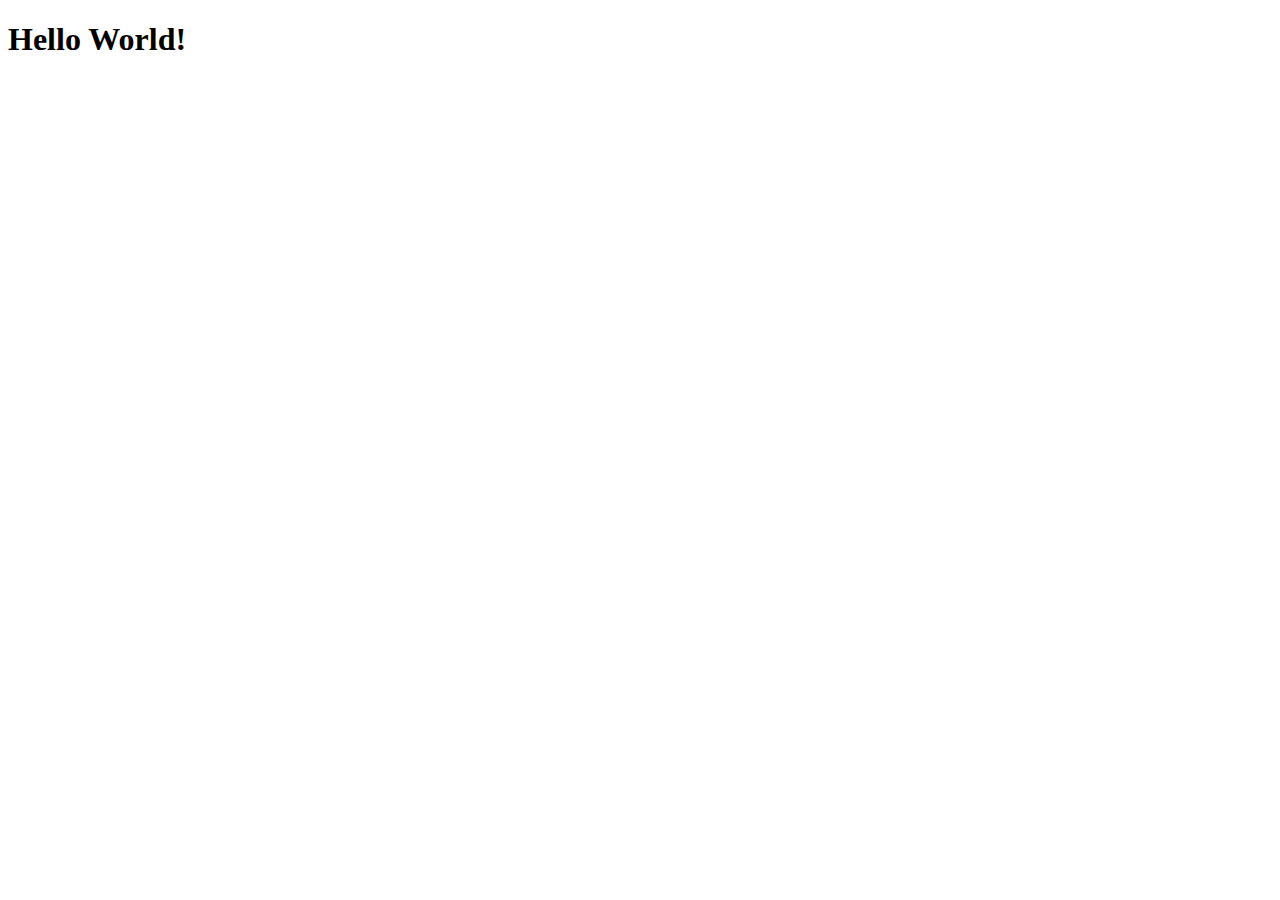
==== Proyecto2FrontEnd/src/main/webapp/index.html @ 0aebbedc "Setting up backend and front end" ====
<!DOCTYPE html>
<html>
    <head>
        <title>Start Page</title>
        <meta http-equiv="Content-Type" content="text/html; charset=UTF-8">
    </head>
    <body>
        <h1>Hello World!</h1>
    </body>
</html>
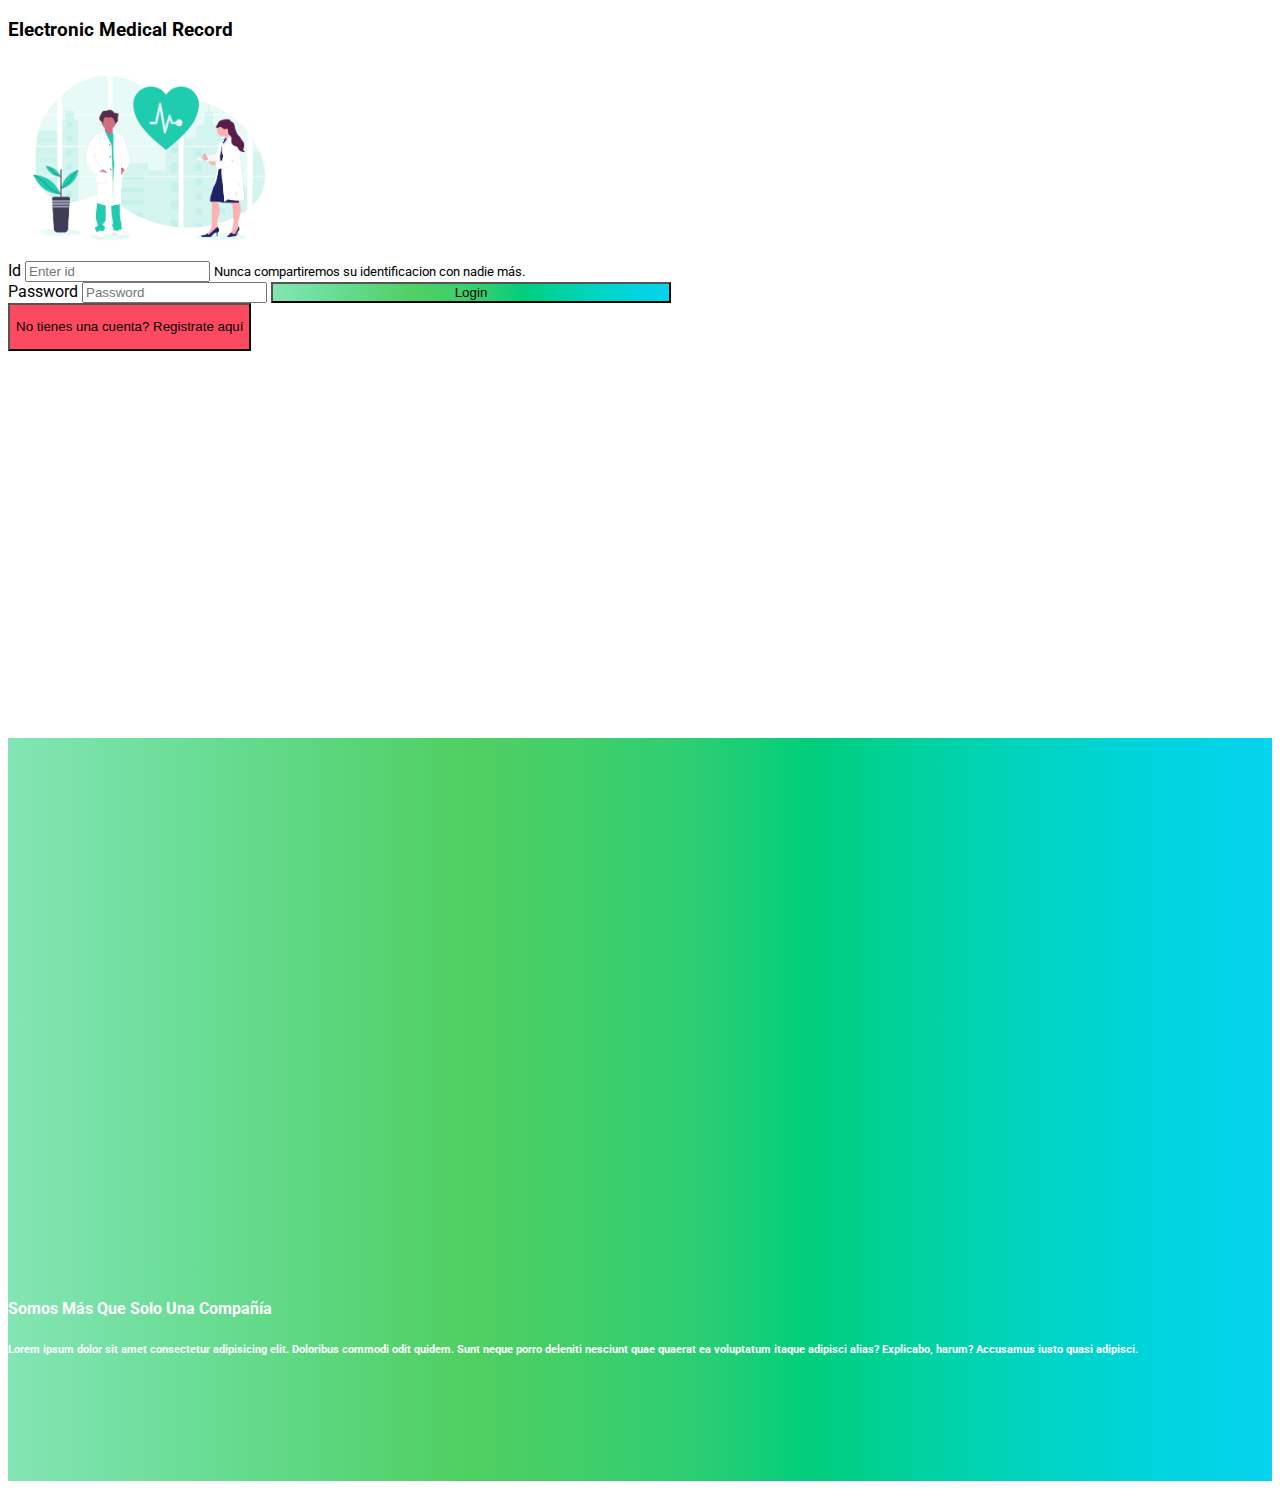
==== commit 86b32a9a: "validando login y sing in" ====
--- a/Proyecto2FrontEnd/src/main/webapp/index.html
+++ b/Proyecto2FrontEnd/src/main/webapp/index.html
@@ -1,10 +1,77 @@
 <!DOCTYPE html>
-<html>
-    <head>
-        <title>Start Page</title>
-        <meta http-equiv="Content-Type" content="text/html; charset=UTF-8">
-    </head>
-    <body>
-        <h1>Hello World!</h1>
-    </body>
-</html>
+<html lang="en">
+<head>
+    <meta charset="UTF-8">
+    <meta http-equiv="X-UA-Compatible" content="IE=edge">
+    <meta name="viewport" content="width=device-width, initial-scale=1.0">
+    <link href="https://cdn.jsdelivr.net/npm/bootstrap@5.1.3/dist/css/bootstrap.min.css" rel="stylesheet" integrity="sha384-1BmE4kWBq78iYhFldvKuhfTAU6auU8tT94WrHftjDbrCEXSU1oBoqyl2QvZ6jIW3" crossorigin="anonymous">
+    <link href="./login/style.css" rel="stylesheet">
+    <!-- Fonts -->
+    <link rel="preconnect" href="https://fonts.googleapis.com">
+    <link rel="preconnect" href="https://fonts.gstatic.com" crossorigin>
+    <link href="https://fonts.googleapis.com/css2?family=Roboto&display=swap" rel="stylesheet">
+    
+
+    <!-- Jquery -->
+    <script src="https://ajax.googleapis.com/ajax/libs/jquery/3.3.1/jquery.min.js"></script>       
+
+    <title>Login</title>
+
+
+</head>
+<body>
+    <div class="row" style="min-height: 100vh;">
+        <div class="col-8 mt-2"  id="login-form">
+            <div class="row text-center mt-4" >
+                <h3 class="text-center">Electronic Medical Record</h3>
+                <div class="justify-content-center">
+                    <img  src="./img/undraw_medicine_b1ol.png" style="max-width: 22vw;">
+                    <div id="errorDiv" style="width:30%; margin: auto;"></div>
+                </div>
+            </div>
+            <div class="row justify-content-center align-items-center text-center "  id="form-container">
+                <div class="col"></div>
+                <div class="col-5">
+            
+                    <div class="row">
+                        <form onsubmit="login()">
+                            <div class="form-group">
+                              <label for="exampleInputEmail1">Id</label>
+                              <input type="text" class="form-control" id="id-usr" aria-describedby="emailHelp" placeholder="Enter id" required>
+                              <small id="emailHelp" class="form-text text-muted"> Nunca compartiremos su identificacion con nadie más. </small>
+                            </div>
+                            <div class="form-group my-1 ">
+                                <label for="exampleInputPassword1">Password</label>
+                                <input type="password" class="form-control" id="pwd-usr" placeholder="Password" required>
+                                <button type="submit" class="btn btn-primary my-4" id="login-btn" >Login</button>
+                            </div>
+                        </form>    
+                    </div>
+                    <div class="row text-center align-items-center pb-0 mb-0">
+                        <div class="col-2"></div>
+                        <div class="col-8 ">
+                            <button  class="btn btn-primary" id="sing-in-btn" onclick="singIn()" >
+                                <p>No tienes una cuenta? Registrate aquí </p>
+                            </button>
+                        </div>
+                        <div class="col-2"></div>
+                    </div>
+                    
+                </div>
+                <div class="col"></div>
+            </div>
+            
+            
+        </div>
+        <div class="col" id="login-img" >
+            <div class="row" style="min-height: 60vh;"></div>
+            <div class="row">
+                <h4 class="" id="img-heading">Somos Más Que Solo Una Compañía</h4>
+                <h6 class="" id="img-heading">Lorem ipsum dolor sit amet consectetur adipisicing elit. Doloribus commodi odit quidem. Sunt neque porro deleniti nesciunt quae quaerat ea voluptatum itaque adipisci alias? Explicabo, harum? Accusamus iusto quasi adipisci.</h6>
+            </div>
+            <div class="row" style="min-height: 100px;"></div>
+        </div>
+    </div>
+    <script src="./login/login.js"></script>
+</body>
+</html>--- a/Proyecto2FrontEnd/src/main/webapp/login/style.css
+++ b/Proyecto2FrontEnd/src/main/webapp/login/style.css
@@ -0,0 +1,45 @@
+body {
+    font-family: "Roboto", sans-serif !important;
+  }
+  #login-img,
+  #login-btn {
+    background-image: linear-gradient(
+      to right,
+      #83e5b4,
+      #73e0a2,
+      #65db8e,
+      #59d578,
+      #50cf61,
+      #40cf6a,
+      #2bce73,
+      #00ce7c,
+      #00d2a2,
+      #00d4c3,
+      #00d4dd,
+      #06d3ee
+    );
+  }
+  
+  #sing-in-btn{
+    background-color: #fd4a61;
+  }
+  
+  #login-btn {
+    min-width: inherit;
+  }
+  body {
+    max-width: 99vw;
+  }
+  
+  #img-heading {
+    color: white;
+  }
+  
+  #form-container {
+    min-height: 53vh;
+  }
+  
+  .form-group {
+    min-width: 400px;
+  }
+  